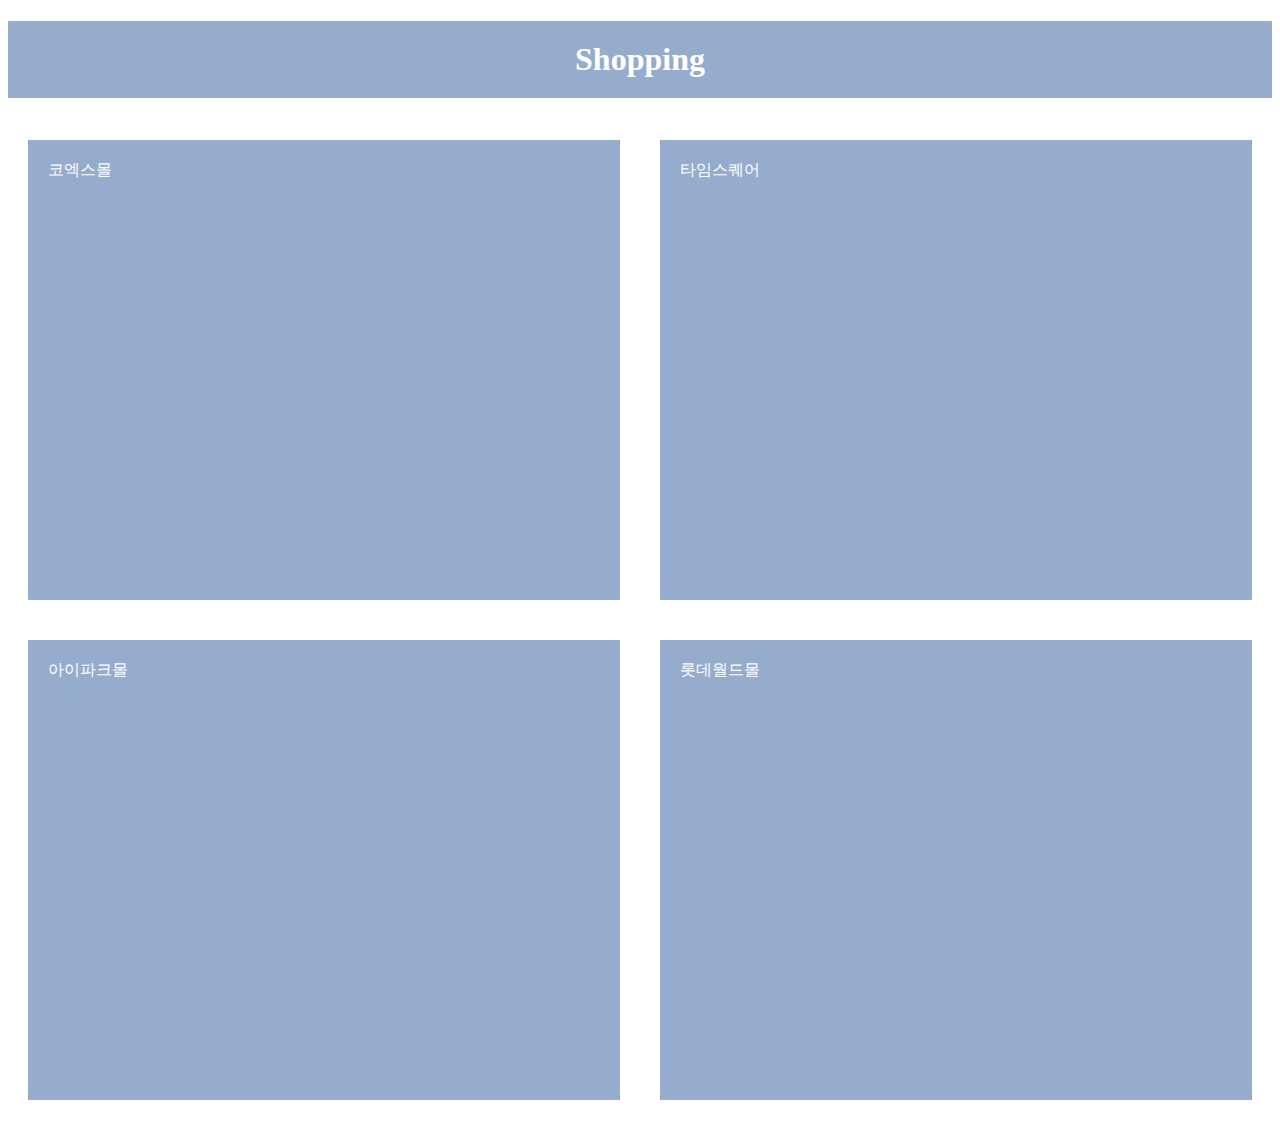
==== entertainment.html @ 0e0255aa "Add files via upload" ====
<!DOCTYPE html>
<html>
    <head>
     
        <h1 class="sh">Shopping</h1>
        <div class="grid">
        <p1 id="box1">코엑스몰</p1>
        <p2 id="box2">타임스퀘어</p2>
        <p3 id="box3">아이파크몰</p3>
        <p4 id="box4">롯데월드몰</p4>
        </div>
     <style>
        .sh{
            border:1.5px solid none;
            color:white;
            background-color: rgba(134, 159, 197, 0.867);
            padding:20px;
            text-align: center;


        }

        .grid{
            display:grid;
            border:1.5px solid none;
            color:white;
            
            grid-template-columns: repeat(2,auto);
            grid-template-rows: repeat(2,500px);
            grid-template-areas:
            "box1 box2"
            "box3 box4";

        }
        #box1{
            background-color: rgba(134, 159, 197, 0.867);
            padding:20px 20px;
            margin:20px 20px;
            grid-area:box1;
        }
        #box2{
            background-color: rgba(134, 159, 197, 0.867);
            padding:20px 20px;
            margin:20px 20px;
            grid-area:box2;
        }
        #box3{
            background-color: rgba(134, 159, 197, 0.867);
            padding:20px 20px;
            margin:20px 20px;
            grid-area:box3;
        }
        #box4{
            background-color: rgba(134, 159, 197, 0.867);
            padding:20px 20px;
            margin:20px 20px;
            grid-area:box4;
        }

     </style>
    </head>

    <body>
     <script>
       
    
     </script>
    </body>
</html>
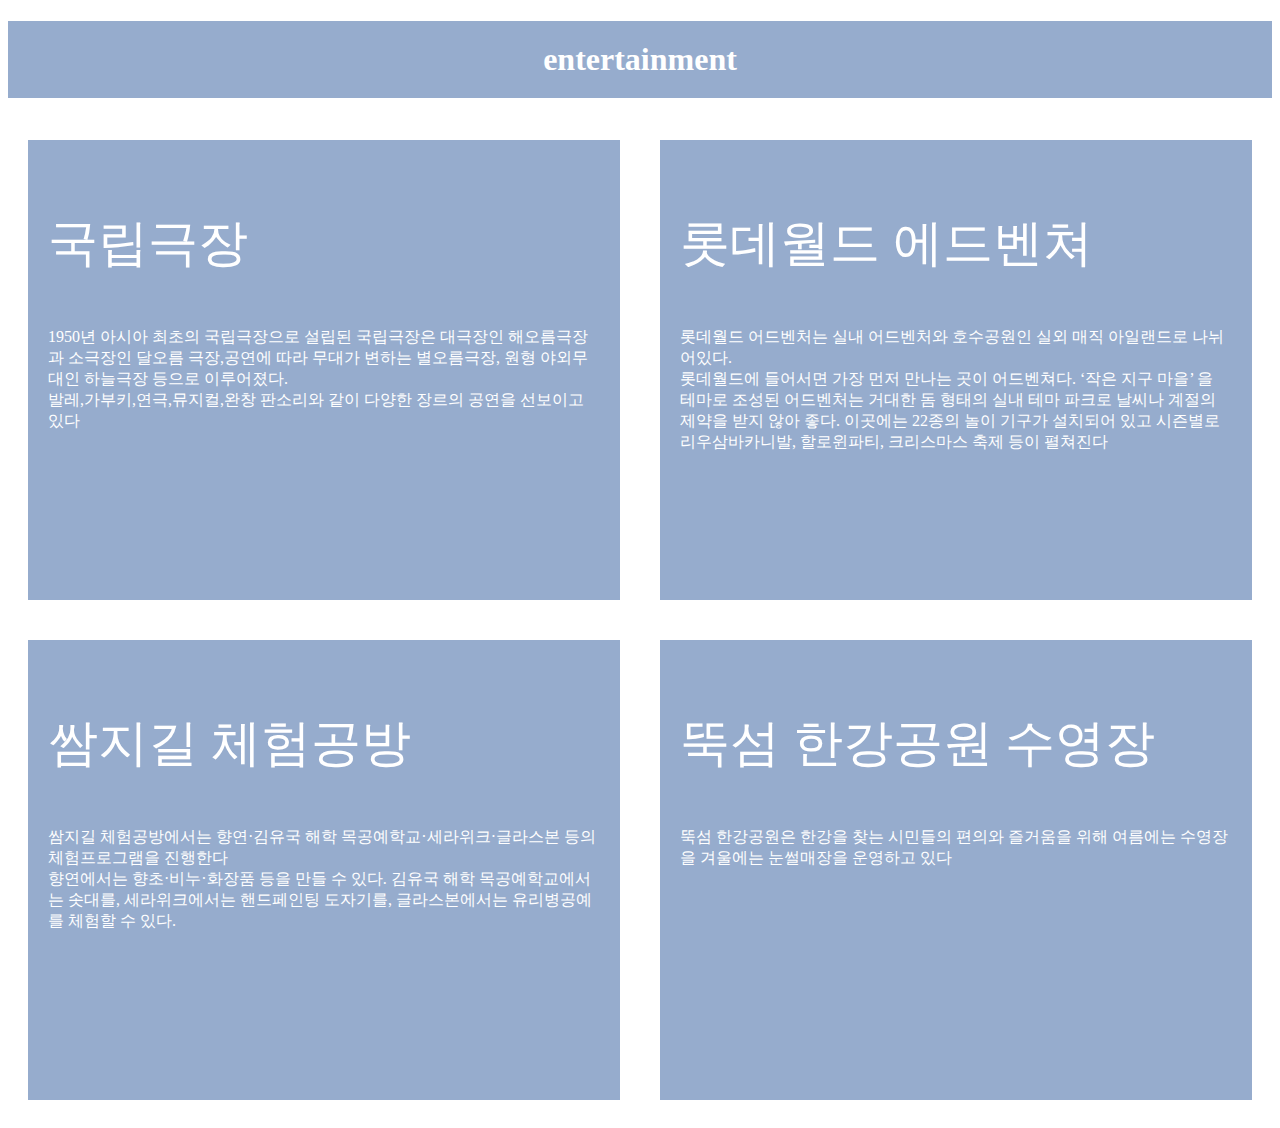
==== commit 49f8dabe: "Update entertainment.html" ====
--- a/entertainment.html
+++ b/entertainment.html
@@ -2,12 +2,42 @@
 <html>
     <head>
      
-        <h1 class="sh">Shopping</h1>
+        <h1 class="sh">entertainment</h1>
         <div class="grid">
-        <p1 id="box1">코엑스몰</p1>
-        <p2 id="box2">타임스퀘어</p2>
-        <p3 id="box3">아이파크몰</p3>
-        <p4 id="box4">롯데월드몰</p4>
+            <p1 id="box1">
+                <p style="font-size:50px"; id="t" >국립극장</p>
+            <p>
+               1950년 아시아 최초의 국립극장으로 설립된 국립극장은 대극장인 해오름극장과 소극장인 달오름 극장,공연에 따라 무대가 변하는 별오름극장, 원형 야외무대인 하늘극장 등으로 이루어졌다.<br>
+               발레,가부키,연극,뮤지컬,완창 판소리와 같이 다양한 장르의 공연을 선보이고 있다
+                
+                
+    
+    
+            </p>
+            
+        </p1>
+            <p2 id="box2">
+                <p style="font-size:50px"; id="l">롯데월드 에드벤쳐</p>
+                <p>
+                    롯데월드 어드벤처는 실내 어드벤처와 호수공원인 실외 매직 아일랜드로 나뉘어있다. <br>
+                     롯데월드에 들어서면 가장 먼저 만나는 곳이 어드벤쳐다. ‘작은 지구 마을’ 을 테마로 조성된 어드벤처는 거대한 돔 형태의 실내 테마 파크로 날씨나 계절의 제약을 받지 않아 좋다. 이곳에는 22종의 놀이 기구가 설치되어 있고 시즌별로 
+                    리우삼바카니발, 할로윈파티, 크리스마스 축제 등이 펼쳐진다
+                </p>
+            </p2>
+            <p3 id="box3">
+                <p style="font-size:50px";>쌈지길 체험공방</p>
+                <p>쌈지길 체험공방에서는 향연·김유국 해학 목공예학교·세라위크·글라스본 등의 체험프로그램을 진행한다<br>
+                    향연에서는 향초·비누·화장품 등을 만들 수 있다. 김유국 해학 목공예학교에서는 솟대를, 세라위크에서는 핸드페인팅 도자기를, 글라스본에서는 유리병공예를 체험할 수 있다.
+
+                </p>
+            </p3>
+            <p4 id="box4">
+                <p style="font-size:50px"; id="s">뚝섬 한강공원 수영장</p>
+                <p>뚝섬 한강공원은 한강을 찾는 시민들의 편의와 즐거움을 위해 여름에는 수영장을 겨울에는 눈썰매장을 운영하고 있다
+                    <br>
+                    
+                </p>
+             </p4>
         </div>
      <style>
         .sh{
@@ -62,8 +92,50 @@
 
     <body>
      <script>
-       
+       var t=document.getElementById("t");
+       t.addEventListener("click",function(){
+        location.replace("https://www.ntok.go.kr/kr/Main/Index");
+       })
+       t.addEventListener("mouseover",function(){
+        t.style.color="blue";
+       })
+       t.addEventListener("mouseout",function(){
+        t.style.color="";
+       })
+
+       var l=document.getElementById("l");
+       l.addEventListener("click",function(){
+        location.replace("https://adventure.lotteworld.com/kor/main/index.do");
+       })
+       l.addEventListener("mouseover",function(){
+        l.style.color="blue";
+       })
+       l.addEventListener("mouseout",function(){
+        l.style.color="";
+       })
+       var l=document.getElementById("l");
+       l.addEventListener("click",function(){
+        location.replace("https://adventure.lotteworld.com/kor/main/index.do");
+       })
+       l.addEventListener("mouseover",function(){
+        l.style.color="blue";
+       })
+       l.addEventListener("mouseout",function(){
+        l.style.color="";
+       })
+       var s=document.getElementById("l");
+       s.addEventListener("click",function(){
+        location.replace("https://hangang.seoul.go.kr/www/contents/774.do?mid=505");
+       })
+       s.addEventListener("mouseover",function(){
+        l.style.color="blue";
+       })
+       s.addEventListener("mouseout",function(){
+        l.style.color="";
+       })
+      
+
     
      </script>
     </body>
-</html>+</html>
